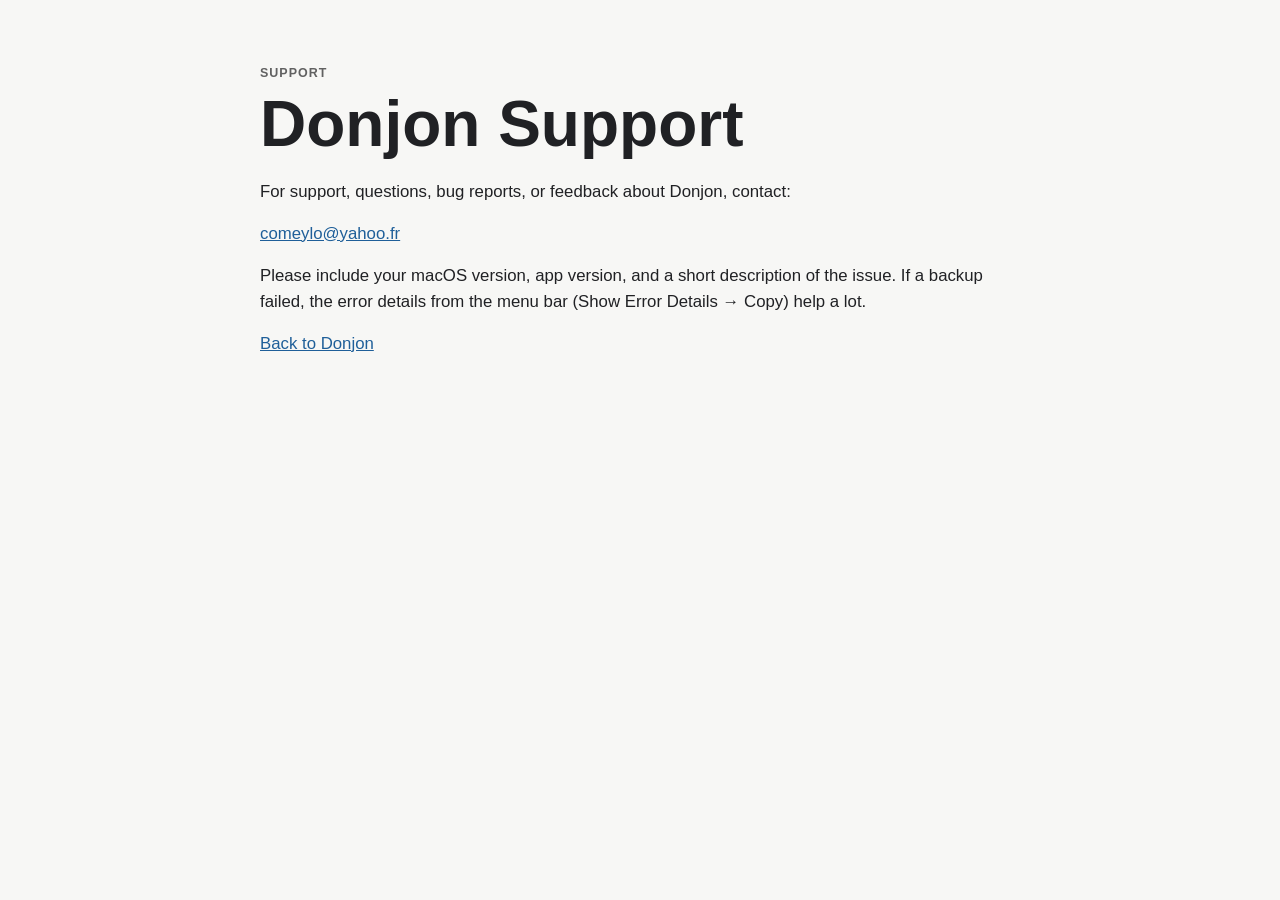
==== support.html @ 20998e37 "Add support.html" ====
<!doctype html>
<html lang="en">
<head>
  <meta charset="utf-8">
  <meta name="viewport" content="width=device-width, initial-scale=1">
  <title>Donjon Support</title>
  <link rel="stylesheet" href="style.css">
</head>
<body>
  <main class="page">
    <p class="eyebrow">Support</p>
    <h1>Donjon Support</h1>
    <p>For support, questions, bug reports, or feedback about Donjon, contact:</p>
    <p><a href="mailto:comeylo@yahoo.fr">comeylo@yahoo.fr</a></p>
    <p>Please include your macOS version, app version, and a short description of the issue. If a backup failed, the error details from the menu bar (Show Error Details → Copy) help a lot.</p>
    <p><a href="index.html">Back to Donjon</a></p>
  </main>
</body>
</html>
---- style.css ----
* {
  box-sizing: border-box;
}

body {
  margin: 0;
  font-family: -apple-system, BlinkMacSystemFont, "Segoe UI", sans-serif;
  color: #202124;
  background: #f7f7f5;
  line-height: 1.55;
}

.page {
  width: min(760px, calc(100% - 32px));
  margin: 0 auto;
  padding: 64px 0;
}

.eyebrow {
  margin: 0 0 8px;
  color: #616161;
  font-weight: 700;
  text-transform: uppercase;
  letter-spacing: 0.08em;
  font-size: 0.78rem;
}

h1 {
  margin: 0 0 20px;
  font-size: clamp(2.25rem, 6vw, 4rem);
  line-height: 1.05;
}

h2 {
  margin: 32px 0 8px;
  font-size: 1.25rem;
}

p {
  margin: 0 0 16px;
  font-size: 1.05rem;
}

a {
  color: #1f5f99;
}

.links {
  display: flex;
  flex-wrap: wrap;
  gap: 12px;
  margin-top: 28px;
}

.links a {
  display: inline-flex;
  align-items: center;
  min-height: 44px;
  padding: 0 18px;
  border: 1px solid #c8c8c8;
  border-radius: 8px;
  color: #202124;
  background: #fff;
  text-decoration: none;
  font-weight: 700;
}
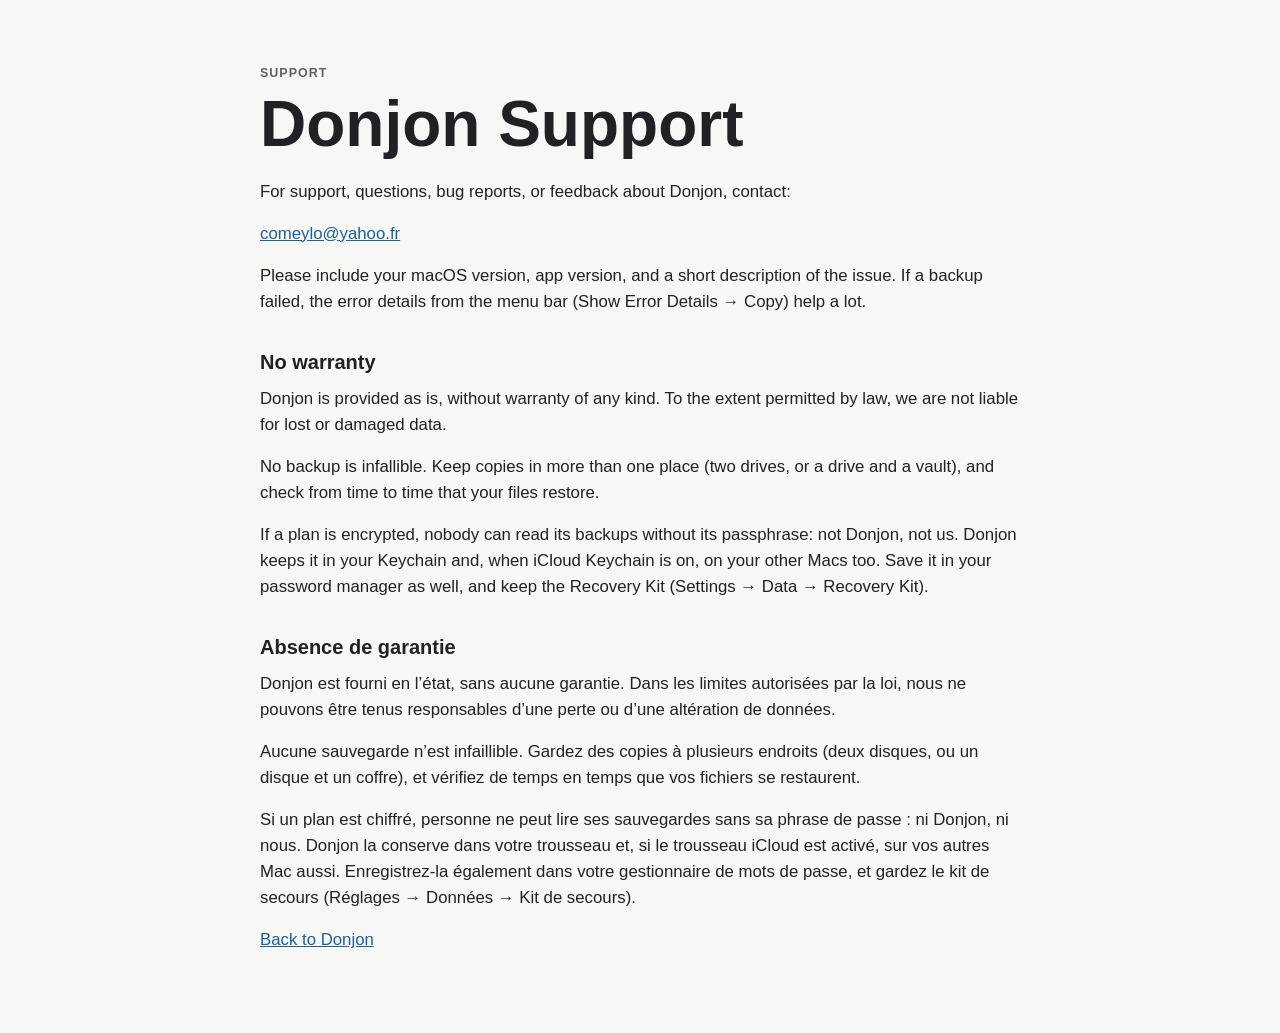
==== commit b3b3789d: "Support: no warranty, keep copies, keep the passphrase (English and French)" ====
--- a/support.html
+++ b/support.html
@@ -13,6 +13,19 @@
     <p>For support, questions, bug reports, or feedback about Donjon, contact:</p>
     <p><a href="mailto:comeylo@yahoo.fr">comeylo@yahoo.fr</a></p>
     <p>Please include your macOS version, app version, and a short description of the issue. If a backup failed, the error details from the menu bar (Show Error Details → Copy) help a lot.</p>
+
+    <h2>No warranty</h2>
+    <p>Donjon is provided as is, without warranty of any kind. To the extent permitted by law, we are not liable for lost or damaged data.</p>
+    <p>No backup is infallible. Keep copies in more than one place (two drives, or a drive and a vault), and check from time to time that your files restore.</p>
+    <p>If a plan is encrypted, nobody can read its backups without its passphrase: not Donjon, not us. Donjon keeps it in your Keychain and, when iCloud Keychain is on, on your other Macs too. Save it in your password manager as well, and keep the Recovery Kit (Settings → Data → Recovery Kit).</p>
+
+    <section lang="fr">
+      <h2>Absence de garantie</h2>
+      <p>Donjon est fourni en l’état, sans aucune garantie. Dans les limites autorisées par la loi, nous ne pouvons être tenus responsables d’une perte ou d’une altération de données.</p>
+      <p>Aucune sauvegarde n’est infaillible. Gardez des copies à plusieurs endroits (deux disques, ou un disque et un coffre), et vérifiez de temps en temps que vos fichiers se restaurent.</p>
+      <p>Si un plan est chiffré, personne ne peut lire ses sauvegardes sans sa phrase de passe&nbsp;: ni Donjon, ni nous. Donjon la conserve dans votre trousseau et, si le trousseau iCloud est activé, sur vos autres Mac aussi. Enregistrez-la également dans votre gestionnaire de mots de passe, et gardez le kit de secours (Réglages → Données → Kit de secours).</p>
+    </section>
+
     <p><a href="index.html">Back to Donjon</a></p>
   </main>
 </body>
